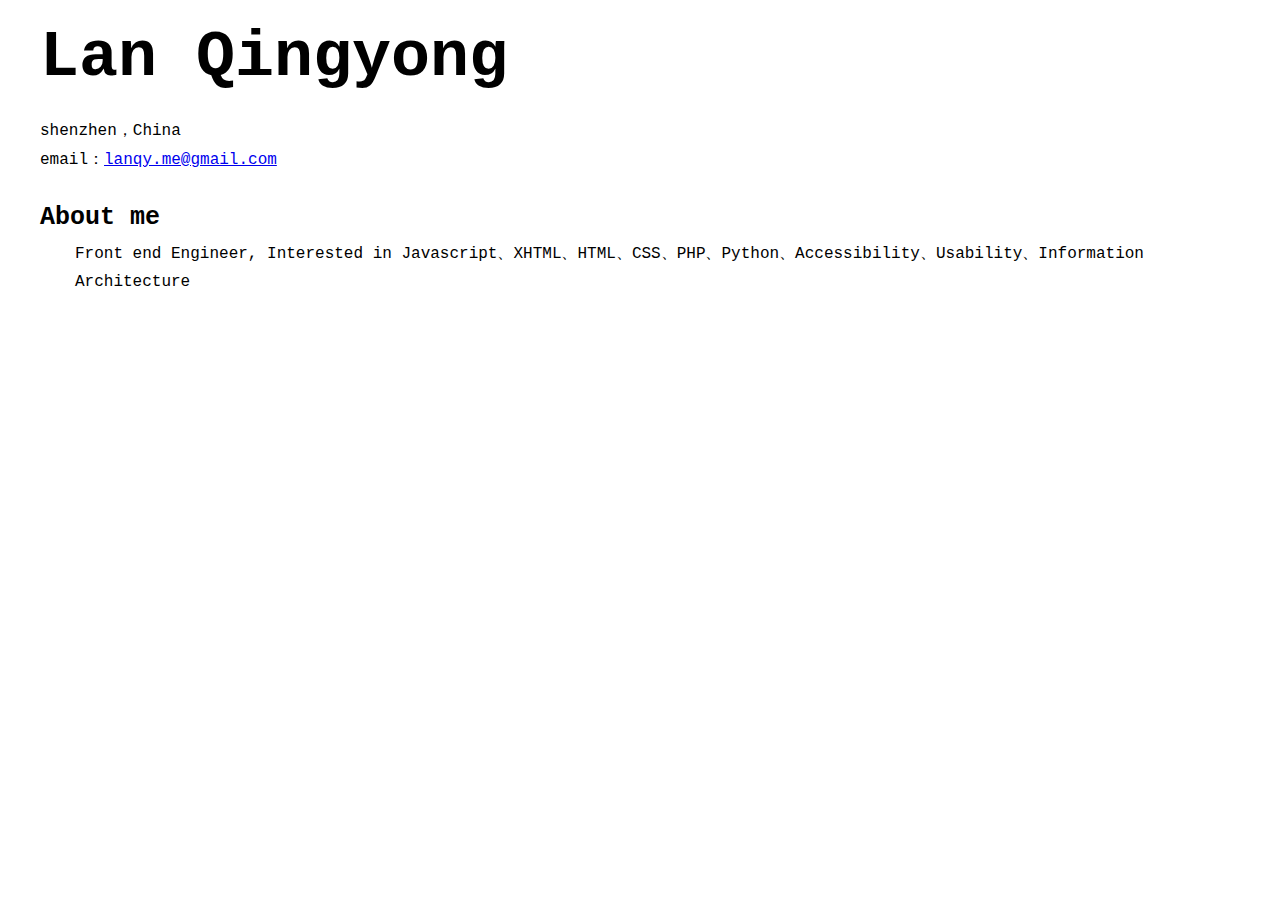
==== index.html @ 32cd2d29 "Update index.html" ====
<!DOCTYPE html>
<html>
  <head>
		<meta charset="utf-8" />
		<meta name="Keywords" content="HTML、Javascript、CSS、php、python" />
		<meta name="description" content="HTML、Javascript、CSS、php、python" />
		<title>Lan Qingyong</title>
		<style>
			*{margin:0;padding:0;}
			body{font:1em/1.8 Courier New,Courier,monospace;text-align:left;padding:0 20px 20px 40px;color:#000;}
			h1{font-size:65px;}
			li{list-style:none;}
			h2{font-size:20px;}
			.about,.skill,.experience,.education{margin-top:20px;}
			.about h2{margin-top:10px;font-size:25px;}
			.about .description{padding-left:35px;}
		</style>
		<!--[if lte IE 8]><script src="http://html5shiv.googlecode.com/svn/trunk/html5.js"></script><![endif]-->
	</head>
	<body>
		<header class="vcard">
		<h1>Lan Qingyong</h1>
		<ul>
			<li>shenzhen，China </li>
			<li>email：<a href="mailto:lanqy.me@gmail.com">lanqy.me@gmail.com</a></li>
		</ul>
		</header>
		<section class="about">
		<h2>About me</h2>
		<p class="description">
			Front end Engineer, Interested in Javascript、XHTML、HTML、CSS、PHP、Python、Accessibility、Usability、Information Architecture
		</p>
		</section>
	</body>
</html>
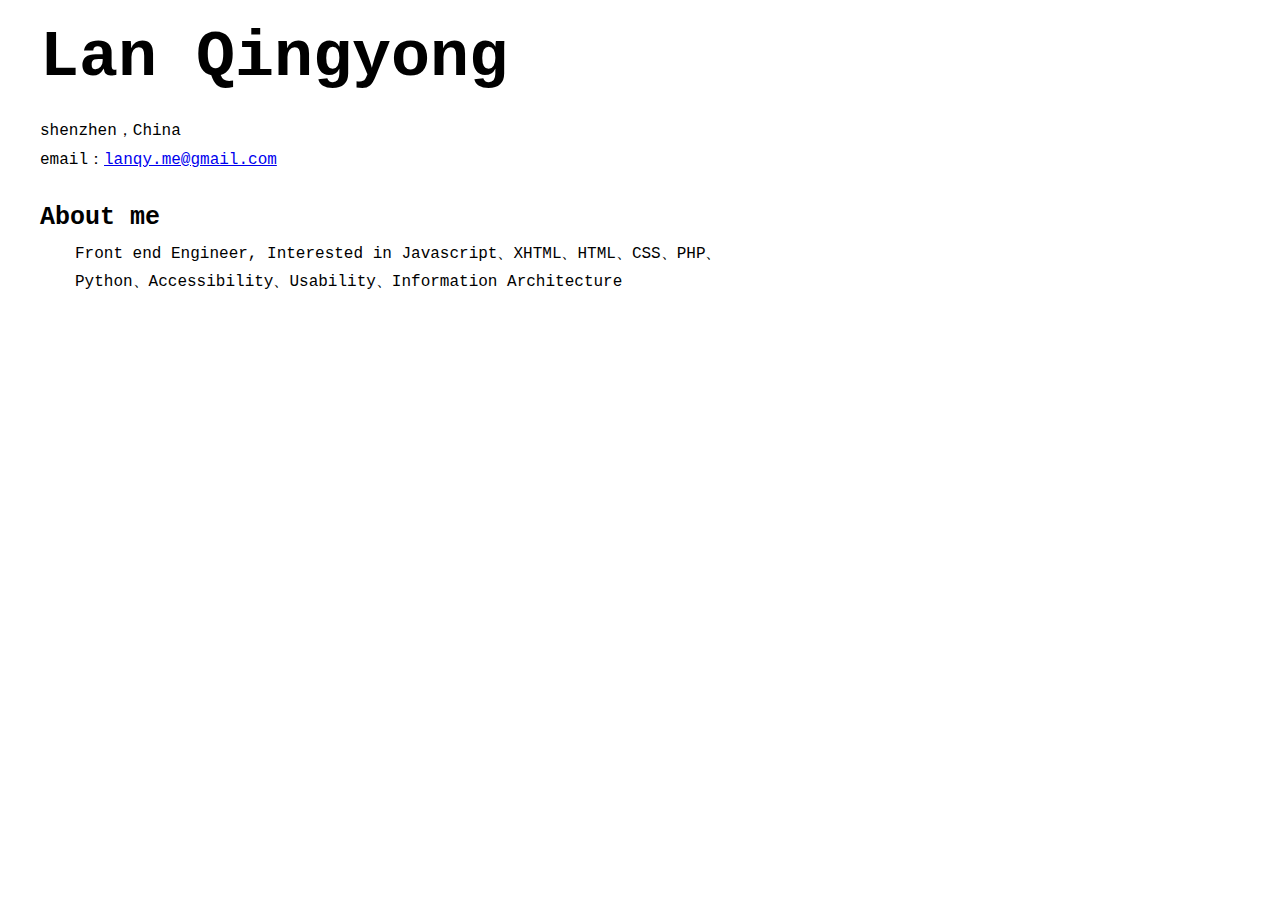
==== commit b8d90dc0: "Update index.html" ====
--- a/index.html
+++ b/index.html
@@ -13,7 +13,7 @@
 			h2{font-size:20px;}
 			.about,.skill,.experience,.education{margin-top:20px;}
 			.about h2{margin-top:10px;font-size:25px;}
-			.about .description{padding-left:35px;}
+			.about .description{padding-left:35px;width:680px;}
 		</style>
 		<!--[if lte IE 8]><script src="http://html5shiv.googlecode.com/svn/trunk/html5.js"></script><![endif]-->
 	</head>
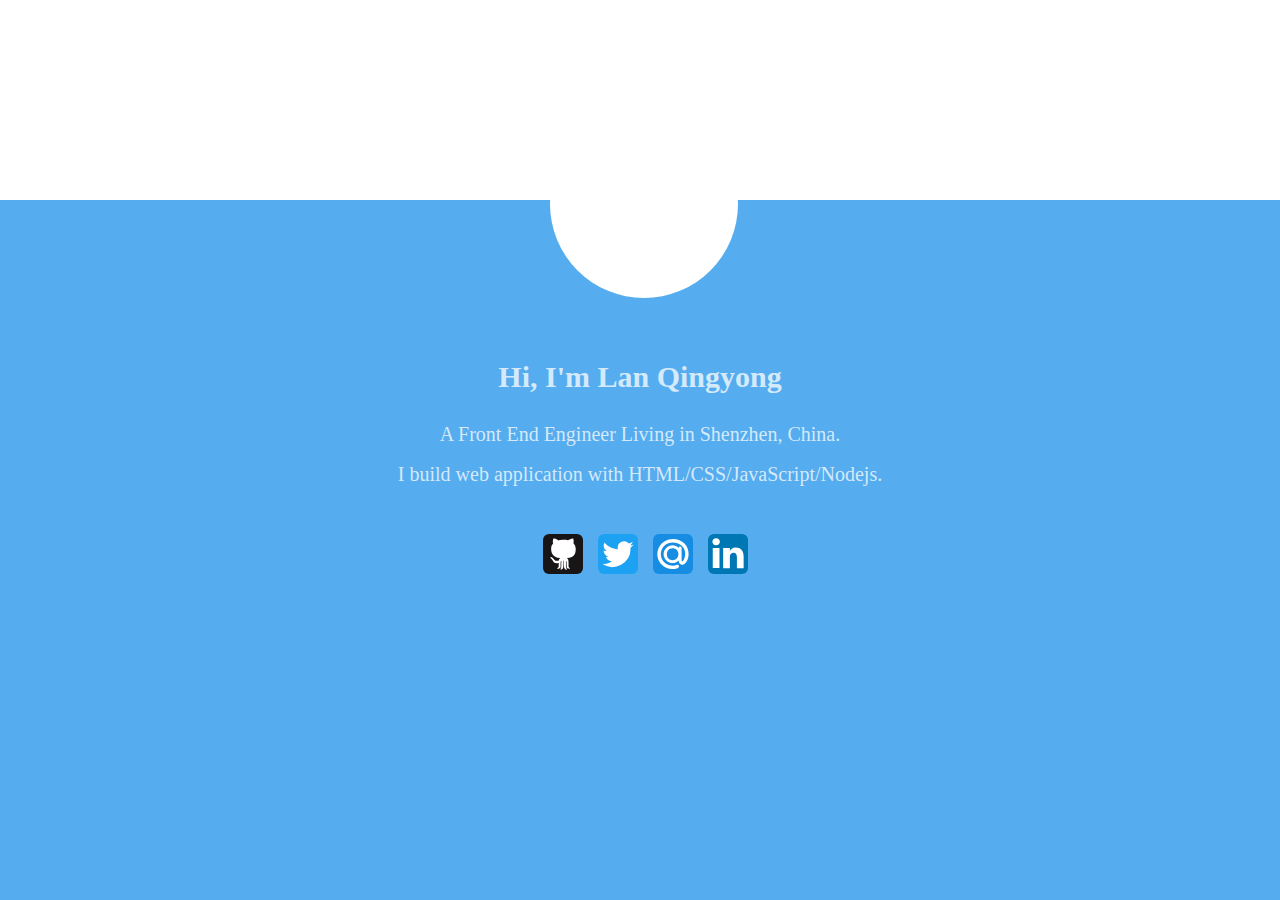
==== commit 6d21cc98: "Update index.html" ====
--- a/index.html
+++ b/index.html
@@ -1,35 +1,50 @@
+
 <!DOCTYPE html>
 <html>
   <head>
-		<meta charset="utf-8" />
-		<meta name="Keywords" content="HTML、Javascript、CSS、php、python" />
-		<meta name="description" content="HTML、Javascript、CSS、php、python" />
-		<title>Lan Qingyong</title>
-		<style>
-			*{margin:0;padding:0;}
-			body{font:1em/1.8 Courier New,Courier,monospace;text-align:left;padding:0 20px 20px 40px;color:#000;}
-			h1{font-size:65px;}
-			li{list-style:none;}
-			h2{font-size:20px;}
-			.about,.skill,.experience,.education{margin-top:20px;}
-			.about h2{margin-top:10px;font-size:25px;}
-			.about .description{padding-left:35px;width:680px;}
-		</style>
-		<!--[if lte IE 8]><script src="http://html5shiv.googlecode.com/svn/trunk/html5.js"></script><![endif]-->
-	</head>
-	<body>
-		<header class="vcard">
-		<h1>Lan Qingyong</h1>
-		<ul>
-			<li>shenzhen，China </li>
-			<li>email：<a href="mailto:lanqy.me@gmail.com">lanqy.me@gmail.com</a></li>
-		</ul>
-		</header>
-		<section class="about">
-		<h2>About me</h2>
-		<p class="description">
-			Front end Engineer, Interested in Javascript、XHTML、HTML、CSS、PHP、Python、Accessibility、Usability、Information Architecture
-		</p>
-		</section>
-	</body>
-</html>+  <meta charset="utf-8" />
+  <meta name=viewport content="width=device-width, initial-scale=1">
+  <title>Lan Qingyong</title>
+  <style>
+  *{margin:0;padding:0;}
+  html,body{font-family: Georgia, serif;height: 100%;width: 100%;background: #55acee;font-size: 20px;}
+  .header{-webkit-flex: 1 0 auto;-ms-flex: 1 0 auto;flex: 1 0 auto;width: 100%;height: 10rem;background-color: #fff;text-indent: 9999;font-size: 0;line-height: 0;color: #fff;overflow: hidden;}
+  .main__container{width: 100%;background-color: #55acee;color:rgba(255,255,255,.75);text-align: center;-webkit-flex: 0 0 auto;-ms-flex: 0 0 auto;flex: 0 0 auto;-webkit-justify-content: center;-ms-flex-pack: center;justify-content: center;}
+  .main__container a{color: rgba(255,255,255,.75);}
+  .main__container .info{width: 65%;margin:0 auto 0;position: relative;padding-top: 8rem;}
+  .main__container .info h2{margin-bottom: 1rem;}
+  .main__container .info p{line-height: 2rem;}
+  .main__container .info img.i{width: 180px;height:180px;position:absolute;top:-90px;left:50%;margin-left:-90px;border-radius: 50%;padding:4px;background: #fff;}
+  .main__container ul{margin-top: 40px;padding-bottom: 5rem;}
+  .main__container ul li a{width: 40px;display:inline-block;margin-left: 10px;transform .1s ease-out,text-shadow .1s ease-out,filter .1s ease-out,-webkit-transform .1s ease-out,-webkit-filter .1s ease-out}
+  .main__container ul li a:hover{-webkit-transform: translateY(-2px);transform: translateY(-2px);text-shadow: 0 4px 0 rgba(0,0,0,.1);}
+  </style>
+  </head>
+  <body>
+      <div class="header">
+        <h1>Lan Qingyong</h1>
+      </div>
+      <div class="main__container">
+          <div class="info">
+            <h2>Hi, I'm Lan Qingyong</h2>
+            <img src="i.png" class="i" alt="me" />
+            <p>A Front End Engineer Living in Shenzhen, China.</p>
+            <p>I build web application with HTML/CSS/JavaScript/Nodejs.</p>
+          </div>
+          <ul>
+            <li>
+              <a href="https://github.com/lanqy">
+                <svg version="1.1" role="img" aria-labelledby="github-title" class="square" viewBox="0 0 512 512"><rect fill="#171515" height="100%" rx="15%" width="100%"></rect><path d="m112 239c-1 0 7 16 7 16 17 30 49 48 102 53-8 6-17 17-18 30-10 6-29 8-44 3-21-7-29-48-61-42-7 1-6 6 0 10 10 6 19 14 26 30 5 13 17 35 53 35 14 0 24-2 24-2v45c0 14-20 18-20 25 0 3 7 3 12 3 10 0 32-9 32-23 0-12 0-52 1-59 0-15 8-20 8-20s1 82-2 92c-4 13-10 11-10 17 0 9 26 2 35-17 7-15 4-95 3-94h7s0 37 1 53c0 17-1 39 9 50 7 7 29 19 29 8 0-6-12-12-12-29v-79c10 0 8 26 8 26l1 48s-2 18 19 25c8 3 24 3 25-1s-20-11-20-25c0-8 0-13 0-49s-5-49-22-60c53-5 86-18 102-53 1 0 7-16 6-16 4-13 6-28 6-46 0-50-24-67-29-76 7-38-1-55-5-60-14-5-48 12-66 24-30-9-94-8-118 2-44-31-67-26-67-26s-15 27-4 66c-15 18-25 31-26 65 0 19 2 36 8 51z" fill="#fff"></path></svg>
+              </a>
+              <a href="https://twitter.com/lanqy">
+                <svg version="1.1" role="img" aria-labelledby="twitter-title" class="square" viewBox="0 0 512 512"><rect fill="#1da1f3" height="100%" rx="15%" width="100%"></rect><path d="m456 133c-14 7-31 11-47 13 17-10 30-27 37-46-15 10-34 16-52 20a82 82 0 0 0 -142 57l1 18c-68-3-129-35-169-85a81 81 0 0 0 26 109c-13 0-26-4-37-9 0 39 28 72 65 80l-21 3-16-1c10 33 41 57 77 57-29 22-64 35-102 35l-20-1a233 233 0 0 0 361-196l-2-12c16-11 30-25 41-42z" fill="#fff"></path></svg>
+              </a>
+              <a href="mailto:lanqy.me@gamil.com"><svg version="1.1" role="img" aria-labelledby="mail-title" class="square" viewBox="0 0 512 512"><rect fill="#168de2" height="100%" rx="15%" width="100%"></rect><path d="m325 254c-2-44-35-71-75-71h-1c-46 0-71 36-71 77 0 46 30 75 71 75 45 0 74-33 76-72zm-76-110c31 0 59 13 80 34v1c0-11 7-18 17-18h2c15 0 18 14 18 18v158c-1 10 11 16 17 9 26-26 56-134-15-196-67-59-156-49-204-16-50 35-83 112-51 184 34 79 132 103 190 79 30-12 43 28 13 41-47 20-176 18-236-86-40-71-38-194 70-259 82-49 191-35 256 33 69 72 65 206-2 258-30 24-75 1-75-34v-11c-21 21-49 33-80 33-60 0-113-53-113-113 0-61 53-115 113-115" fill="#fff"></path></svg></a>
+              <a href="https://www.linkedin.com/in/lanqingyong/">
+                <svg version="1.1" role="img" aria-labelledby="linkedin-title" class="square" viewBox="0 0 512 512"><title id="linkedin-title">The boring social network</title><rect fill="#0077b5" height="100%" rx="15%" width="100%"></rect><path d="m61 178h86v258h-86zm44-124c-30 0-49 20-49 45s19 44 47 44h1c30 0 48-19 48-44s-18-45-47-45zm252 119c-45 0-66 25-77 42v-36h-86v258h86v-144c0-8 1-16 3-21 6-16 20-32 44-32 31 0 43 24 43 59v138h86v-148c0-80-42-116-99-116z" fill="#fff"></path></svg>
+              </a>
+            </li>
+          </ul>
+      </div>
+  </body>
+</html>
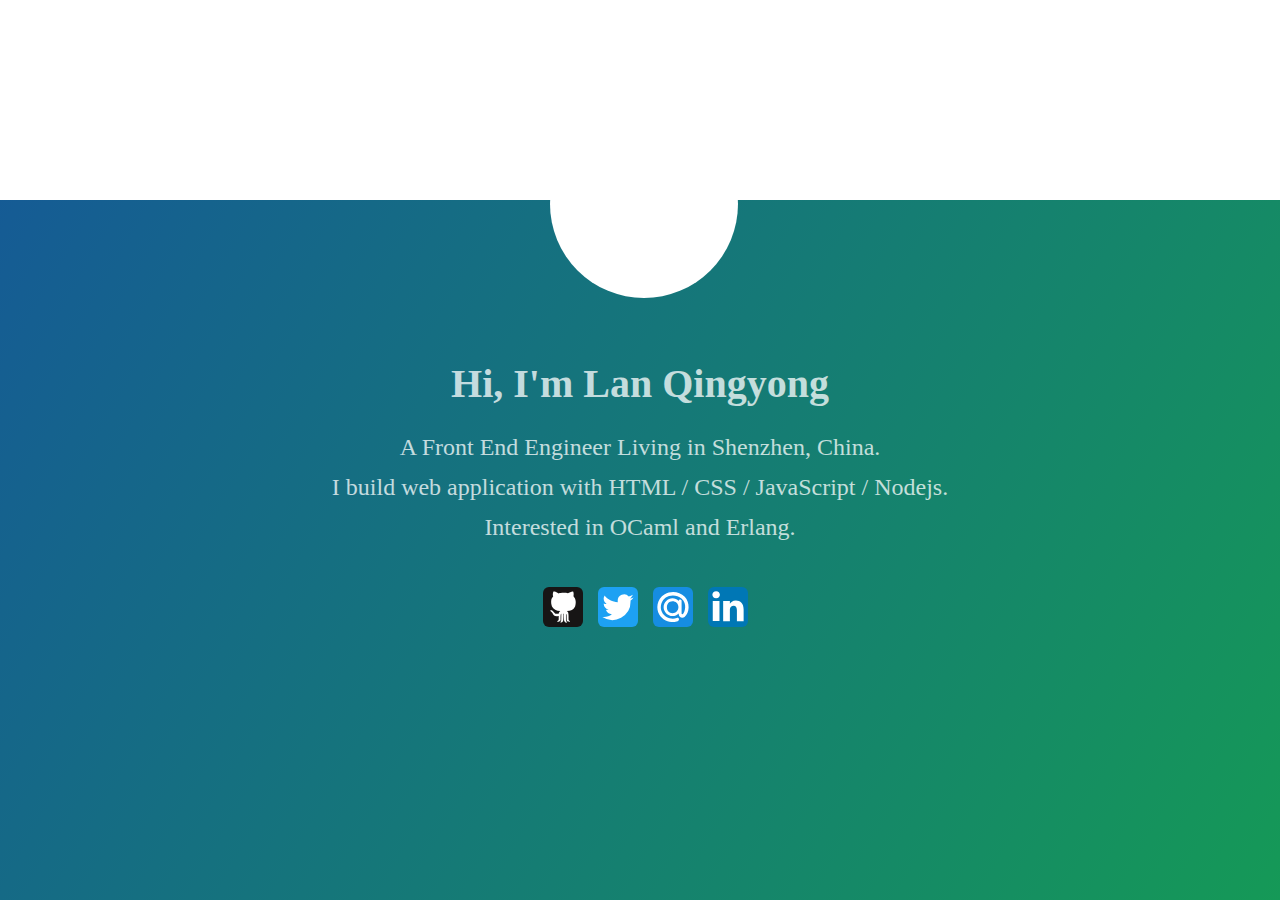
==== commit 7a82886c: "Add files via upload" ====
--- a/index.html
+++ b/index.html
@@ -7,13 +7,13 @@
   <title>Lan Qingyong</title>
   <style>
   *{margin:0;padding:0;}
-  html,body{font-family: Georgia, serif;height: 100%;width: 100%;background: #55acee;font-size: 20px;}
+  html,body{font-family: Georgia, serif;height: 100%;width: 100%;background-color: #159957;background-image: linear-gradient(120deg, #155799, #159957);font-size: 20px;}
   .header{-webkit-flex: 1 0 auto;-ms-flex: 1 0 auto;flex: 1 0 auto;width: 100%;height: 10rem;background-color: #fff;text-indent: 9999;font-size: 0;line-height: 0;color: #fff;overflow: hidden;}
-  .main__container{width: 100%;background-color: #55acee;color:rgba(255,255,255,.75);text-align: center;-webkit-flex: 0 0 auto;-ms-flex: 0 0 auto;flex: 0 0 auto;-webkit-justify-content: center;-ms-flex-pack: center;justify-content: center;}
+  .main__container{width: 100%;color:rgba(255,255,255,.75);text-align: center;-webkit-flex: 0 0 auto;-ms-flex: 0 0 auto;flex: 0 0 auto;-webkit-justify-content: center;-ms-flex-pack: center;justify-content: center;}
   .main__container a{color: rgba(255,255,255,.75);}
   .main__container .info{width: 65%;margin:0 auto 0;position: relative;padding-top: 8rem;}
-  .main__container .info h2{margin-bottom: 1rem;}
-  .main__container .info p{line-height: 2rem;}
+  .main__container .info h2{margin-bottom: 1rem;font-size: 2rem;}
+  .main__container .info p{line-height: 2rem;font-size: 1.2rem;}
   .main__container .info img.i{width: 180px;height:180px;position:absolute;top:-90px;left:50%;margin-left:-90px;border-radius: 50%;padding:4px;background: #fff;}
   .main__container ul{margin-top: 40px;padding-bottom: 5rem;}
   .main__container ul li a{width: 40px;display:inline-block;margin-left: 10px;transform .1s ease-out,text-shadow .1s ease-out,filter .1s ease-out,-webkit-transform .1s ease-out,-webkit-filter .1s ease-out}
@@ -27,9 +27,10 @@
       <div class="main__container">
           <div class="info">
             <h2>Hi, I'm Lan Qingyong</h2>
-            <img src="i.png" class="i" alt="me" />
+            <img src="/public/images/i.png" class="i" alt="me" />
             <p>A Front End Engineer Living in Shenzhen, China.</p>
-            <p>I build web application with HTML/CSS/JavaScript/Nodejs.</p>
+            <p>I build web application with HTML / CSS / JavaScript / Nodejs.</p>
+            <p>Interested in OCaml and Erlang.</p>
           </div>
           <ul>
             <li>
@@ -39,7 +40,7 @@
               <a href="https://twitter.com/lanqy">
                 <svg version="1.1" role="img" aria-labelledby="twitter-title" class="square" viewBox="0 0 512 512"><rect fill="#1da1f3" height="100%" rx="15%" width="100%"></rect><path d="m456 133c-14 7-31 11-47 13 17-10 30-27 37-46-15 10-34 16-52 20a82 82 0 0 0 -142 57l1 18c-68-3-129-35-169-85a81 81 0 0 0 26 109c-13 0-26-4-37-9 0 39 28 72 65 80l-21 3-16-1c10 33 41 57 77 57-29 22-64 35-102 35l-20-1a233 233 0 0 0 361-196l-2-12c16-11 30-25 41-42z" fill="#fff"></path></svg>
               </a>
-              <a href="mailto:lanqy.me@gamil.com"><svg version="1.1" role="img" aria-labelledby="mail-title" class="square" viewBox="0 0 512 512"><rect fill="#168de2" height="100%" rx="15%" width="100%"></rect><path d="m325 254c-2-44-35-71-75-71h-1c-46 0-71 36-71 77 0 46 30 75 71 75 45 0 74-33 76-72zm-76-110c31 0 59 13 80 34v1c0-11 7-18 17-18h2c15 0 18 14 18 18v158c-1 10 11 16 17 9 26-26 56-134-15-196-67-59-156-49-204-16-50 35-83 112-51 184 34 79 132 103 190 79 30-12 43 28 13 41-47 20-176 18-236-86-40-71-38-194 70-259 82-49 191-35 256 33 69 72 65 206-2 258-30 24-75 1-75-34v-11c-21 21-49 33-80 33-60 0-113-53-113-113 0-61 53-115 113-115" fill="#fff"></path></svg></a>
+              <a href="mailto:lanqy.me@gmail.com"><svg version="1.1" role="img" aria-labelledby="mail-title" class="square" viewBox="0 0 512 512"><rect fill="#168de2" height="100%" rx="15%" width="100%"></rect><path d="m325 254c-2-44-35-71-75-71h-1c-46 0-71 36-71 77 0 46 30 75 71 75 45 0 74-33 76-72zm-76-110c31 0 59 13 80 34v1c0-11 7-18 17-18h2c15 0 18 14 18 18v158c-1 10 11 16 17 9 26-26 56-134-15-196-67-59-156-49-204-16-50 35-83 112-51 184 34 79 132 103 190 79 30-12 43 28 13 41-47 20-176 18-236-86-40-71-38-194 70-259 82-49 191-35 256 33 69 72 65 206-2 258-30 24-75 1-75-34v-11c-21 21-49 33-80 33-60 0-113-53-113-113 0-61 53-115 113-115" fill="#fff"></path></svg></a>
               <a href="https://www.linkedin.com/in/lanqingyong/">
                 <svg version="1.1" role="img" aria-labelledby="linkedin-title" class="square" viewBox="0 0 512 512"><title id="linkedin-title">The boring social network</title><rect fill="#0077b5" height="100%" rx="15%" width="100%"></rect><path d="m61 178h86v258h-86zm44-124c-30 0-49 20-49 45s19 44 47 44h1c30 0 48-19 48-44s-18-45-47-45zm252 119c-45 0-66 25-77 42v-36h-86v258h86v-144c0-8 1-16 3-21 6-16 20-32 44-32 31 0 43 24 43 59v138h86v-148c0-80-42-116-99-116z" fill="#fff"></path></svg>
               </a>
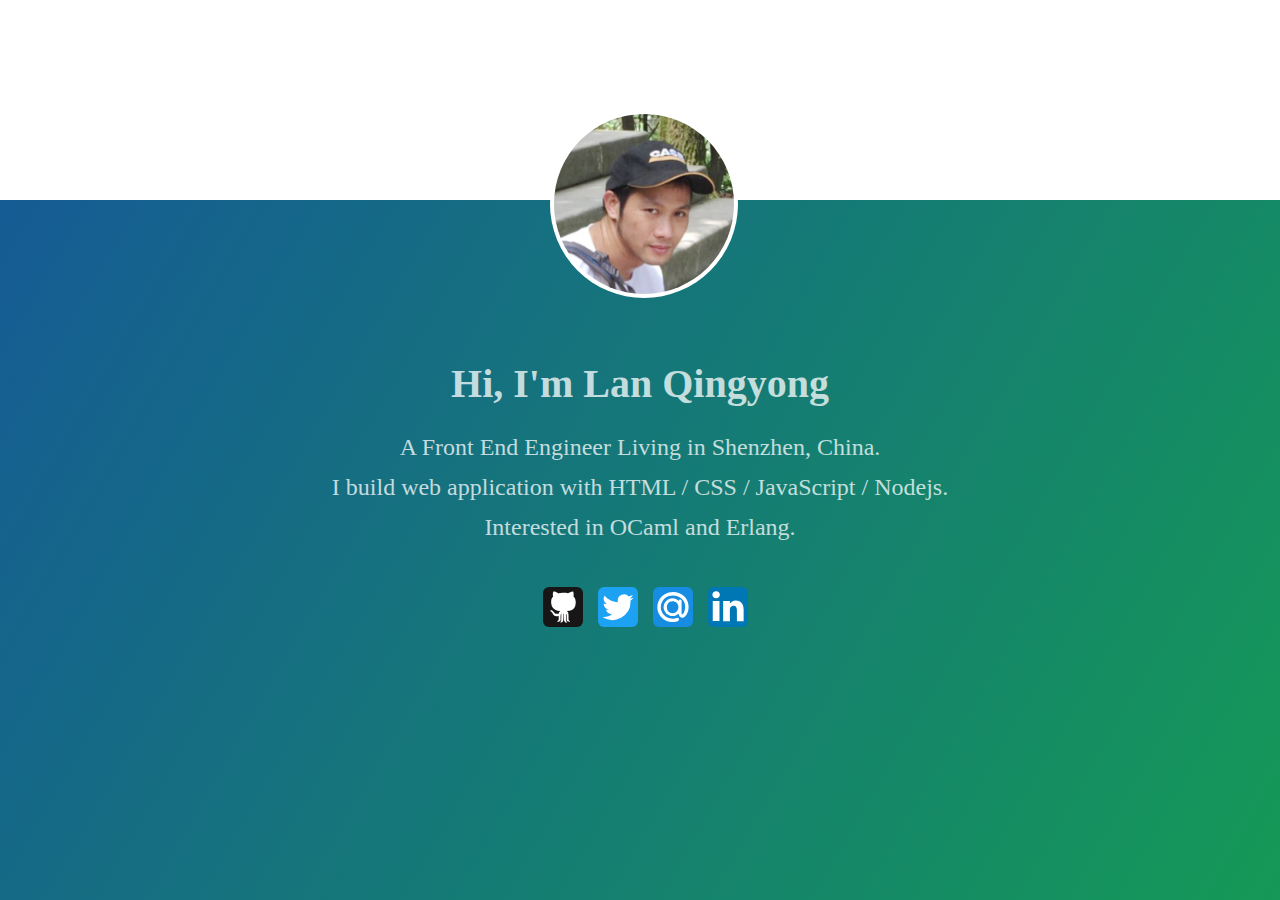
==== commit eb9f217c: "Update index.html" ====
--- a/index.html
+++ b/index.html
@@ -27,7 +27,7 @@
       <div class="main__container">
           <div class="info">
             <h2>Hi, I'm Lan Qingyong</h2>
-            <img src="/public/images/i.png" class="i" alt="me" />
+            <img src="i.png" class="i" alt="me" />
             <p>A Front End Engineer Living in Shenzhen, China.</p>
             <p>I build web application with HTML / CSS / JavaScript / Nodejs.</p>
             <p>Interested in OCaml and Erlang.</p>
